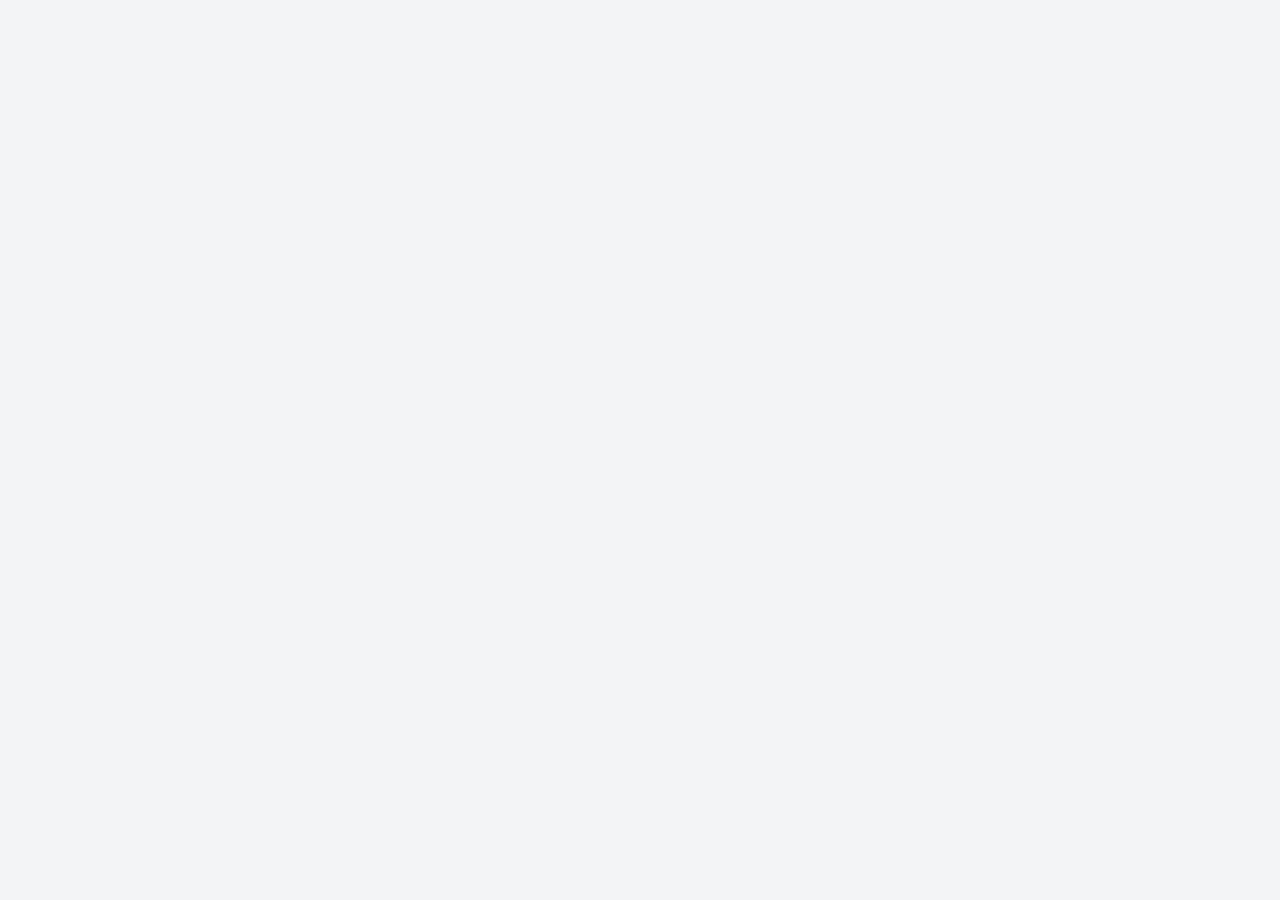
==== index.html @ 789ebaca "feat: 初回コミット（HTML/CSS課題ファイルの配置）" ====
<!DOCTYPE html>
<html lang="ja">
  <head>
    <meta charset="UTF-8" />
    <meta name="viewport" content="width=device-width, initial-scale=1.0" />
    <title>プロフィールカード一覧</title>
    <link rel="stylesheet" href="./style.css" />
  </head>
  <body>
    <!--
      課題:
      このファイルにプロフィールカード一覧ページのHTMLを実装してください。

      実装する内容:
      - ヘッダー
      - メインコンテンツ
      - セクション見出し
      - プロフィールカード3件
      - フッター

      ヒント:
      - header / main / section / article / footer を使ってみましょう
      - カード一覧をまとめる要素も作りましょう
      - カードの中には画像・役職・名前・説明・ボタンを入れましょう
    -->

    <!-- ここから実装してください -->



    <!-- ここまで実装してください -->
  </body>
</html>
---- style.css ----
/* =========================
   基本設定
========================= */
* {
  box-sizing: border-box;
}

body {
  margin: 0;
  font-family: Arial, "Hiragino Kaku Gothic ProN", "Hiragino Sans", Meiryo, sans-serif;
  line-height: 1.6;
  color: #1f2937;
  background-color: #f3f4f6;
}

img {
  display: block;
  max-width: 100%;
}

a {
  color: inherit;
  text-decoration: none;
}

/* =========================
   共通クラス
========================= */

/*
  ヒント:
  - 画面中央寄せ用の .container を作る
  - 横幅は広がりすぎないようにする
*/

/* ここに .container を書く */


/* =========================
   ヘッダー
========================= */

/*
  実装したいこと:
  - 背景色を濃い色にする
  - 文字色を白にする
  - 上下に余白を付ける
*/

.site-header {
  /* ここに記述 */
}

.site-title {
  /* ここに記述 */
}

/* =========================
   メインコンテンツ
========================= */

.main-content {
  /* ここに記述 */
}

.section-title {
  /* ここに記述 */
}

.section-description {
  /* ここに記述 */
}

/* =========================
   カード一覧
========================= */

/*
  実装したいこと:
  - PCでは3列
  - カード間に余白を付ける
  - Flexboxを使う
*/

.card-list {
  /* ここに記述 */
}

.profile-card {
  /* ここに記述 */
}

.profile-image {
  /* ここに記述 */
}

.card-body {
  /* ここに記述 */
}

.card-role {
  /* ここに記述 */
}

.card-name {
  /* ここに記述 */
}

.card-text {
  /* ここに記述 */
}

.card-button {
  /* ここに記述 */
}

.card-button:hover {
  /* ここに記述 */
}

/* =========================
   フッター
========================= */

.site-footer {
  /* ここに記述 */
}

.footer-text {
  /* ここに記述 */
}

/* =========================
   レスポンシブ
========================= */

/*
  実装したいこと:
  - 768px以下でカードを1列にする
  - 必要に応じて余白や文字サイズも調整する
*/

@media (max-width: 768px) {
  .main-content {
    /* ここに記述 */
  }

  .section-title {
    /* ここに記述 */
  }

  .card-list {
    /* ここに記述 */
  }

  .profile-card {
    /* ここに記述 */
  }
}
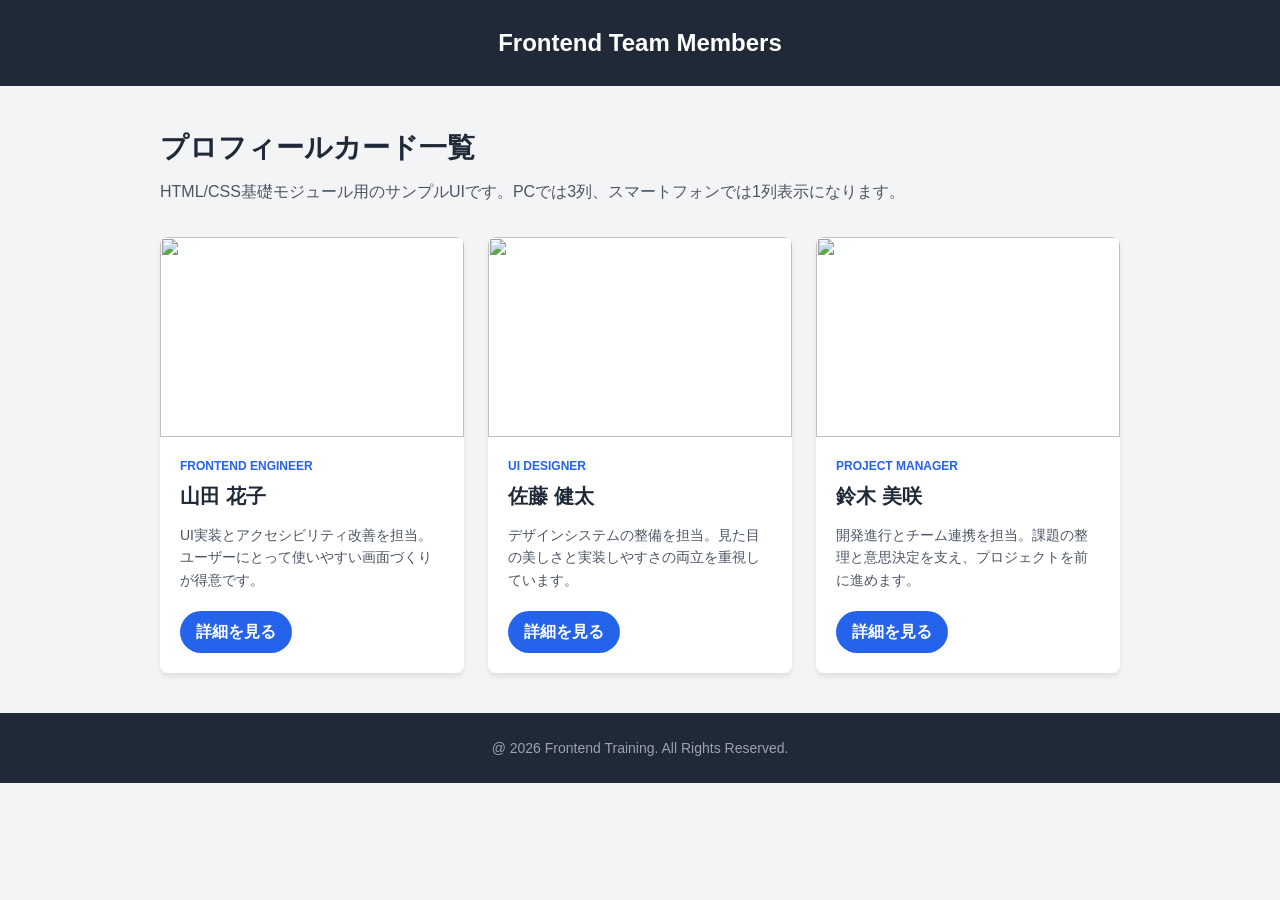
==== commit faf40a4a: "HTML/CSSによるプロフィールカード一覧画面の実装" ====
--- a/index.html
+++ b/index.html
@@ -1,12 +1,14 @@
 <!DOCTYPE html>
 <html lang="ja">
-  <head>
+
+<head>
     <meta charset="UTF-8" />
     <meta name="viewport" content="width=device-width, initial-scale=1.0" />
     <title>プロフィールカード一覧</title>
     <link rel="stylesheet" href="./style.css" />
-  </head>
-  <body>
+</head>
+
+<body>
     <!--
       課題:
       このファイルにプロフィールカード一覧ページのHTMLを実装してください。
@@ -25,9 +27,79 @@
     -->
 
     <!-- ここから実装してください -->
+    <header class="site-header">
+        <div class="container">
+            <h1 class="site-title">Frontend Team Members</h1>
+        </div>
+    </header>
+
+    <main class="main-content">
+        <div class="container">
+            <section>
+                <h2 class="section-title">プロフィールカード一覧</h2>
+                <p class="section-description">HTML/CSS基礎モジュール用のサンプルUIです。PCでは3列、スマートフォンでは1列表示になります。</p>
+
+                <div class="card-list">
+                    <article class="profile-card">
+                        <img src="https://images.unsplash.com/photo-1494790108377-be9c29b29330?auto=format&fit=crop&w=600&q=80"
+                            alt="" class="profile-image" />
+                        <div class="card-body">
+                            <p class="card-role">Frontend Engineer</p>
+                            <h3 class="card-name">山田 花子</h3>
+                            <p class="card-text">
+                                UI実装とアクセシビリティ改善を担当。ユーザーにとって使いやすい画面づくりが得意です。
+                            </p>
+                            <a href="#" class="card-button">詳細を見る</a>
+                        </div>
+                    </article>
+
+                    <article class="profile-card">
+                        <img src="https://images.unsplash.com/photo-1500648767791-00dcc994a43e?auto=format&fit=crop&w=600&q=80"
+                            alt="" class="profile-image" />
+                        <div class="card-body">
+                            <p class="card-role">UI Designer</p>
+                            <h3 class="card-name">佐藤 健太</h3>
+                            <p class="card-text">
+                                デザインシステムの整備を担当。見た目の美しさと実装しやすさの両立を重視しています。
+                            </p>
+                            <a href="#" class="card-button">詳細を見る</a>
+                        </div>
+                    </article>
+
+                    <article class="profile-card">
+                        <img src="https://images.unsplash.com/photo-1438761681033-6461ffad8d80?auto=format&fit=crop&w=600&q=80"
+                            alt="" class="profile-image" />
+                        <div class="card-body">
+                            <p class="card-role">Project Manager</p>
+                            <h3 class="card-name">鈴木 美咲</h3>
+                            <p class="card-text">
+                                開発進行とチーム連携を担当。課題の整理と意思決定を支え、プロジェクトを前に進めます。
+                            </p>
+                            <a href="#" class="card-button">詳細を見る</a>
+                        </div>
+                    </article>
+                </div>
+            </section>
+        </div>
+    </main>
+
+    <footer class="site-footer">
+        <div class="container">
+            <p class="footer-text">
+                @ 2026 Frontend Training. All Rights Reserved.
+            </p>
+        </div>
+    </footer>
+</body>
 
 
 
-    <!-- ここまで実装してください -->
-  </body>
-</html>
+
+
+
+
+
+<!-- ここまで実装してください -->
+
+
+</html>
--- a/style.css
+++ b/style.css
@@ -34,7 +34,11 @@
 */
 
 /* ここに .container を書く */
-
+.container{
+  max-width: 1000px;
+  margin: 0 auto;
+  padding: 0 20px;
+}
 
 /* =========================
    ヘッダー
@@ -49,10 +53,16 @@
 
 .site-header {
   /* ここに記述 */
+  background-color: #1f2937;
+  color: #ffffff;
+  padding: 24px 0;
 }
 
 .site-title {
   /* ここに記述 */
+  margin: 0;
+  font-size: 24px;
+  text-align: center;
 }
 
 /* =========================
@@ -61,14 +71,21 @@
 
 .main-content {
   /* ここに記述 */
+  padding: 40px 0;
 }
 
 .section-title {
   /* ここに記述 */
+  font-size: 28px;
+  margin-top: 0;
+  margin-bottom: 8px;
 }
 
 .section-description {
   /* ここに記述 */
+  color: #4b5563;
+  margin-top: 0;
+  margin-bottom: 32px;
 }
 
 /* =========================
@@ -84,50 +101,86 @@
 
 .card-list {
   /* ここに記述 */
+  display: flex;
+  gap: 24px;
 }
 
 .profile-card {
   /* ここに記述 */
+  flex: 1;
+  background-color: #ffffff;
+  border-radius: 8px;
+  overflow: hidden;
+  box-shadow: 0 4px 6px -1px rgba(0,0,0,0.1);
+
 }
 
 .profile-image {
   /* ここに記述 */
+  width: 100%;
+  height: 200px;
+  object-fit: cover;
 }
 
 .card-body {
   /* ここに記述 */
+  padding: 20px;
 }
 
 .card-role {
   /* ここに記述 */
+  font-size: 12px;
+  color: #2563eb;
+  font-weight: bold;
+  margin: 0 0 4px 0;
+  text-transform: uppercase;
 }
 
 .card-name {
   /* ここに記述 */
+  font-size: 20px;
+  margin: 0 0 12px 0;
 }
 
 .card-text {
   /* ここに記述 */
+  font-size: 14px;
+  color: #4b5563;
+  margin: 0 0 20px 0;
 }
 
 .card-button {
   /* ここに記述 */
+  display: inline-block;
+  text-align: center;
+  background-color: #2563eb;
+  color: #ffffff;
+  padding: 8px 16px;
+  border-radius: 9999px;
+  font-weight: bold;
+  transition: background-color 0.2s ease;
 }
 
 .card-button:hover {
   /* ここに記述 */
-}
-
+  background-color: #1d4ed8;
+}
 /* =========================
    フッター
 ========================= */
 
 .site-footer {
   /* ここに記述 */
+  background-color: #1f2937;
+  color: #9ca3af;
+  padding: 24px 0;
+  text-align: center;
 }
 
 .footer-text {
   /* ここに記述 */
+  margin: 0;
+  font-size: 14px;
 }
 
 /* =========================
@@ -143,17 +196,22 @@
 @media (max-width: 768px) {
   .main-content {
     /* ここに記述 */
+    padding: 24px 0;
   }
 
   .section-title {
     /* ここに記述 */
+    font-size: 22px;
   }
 
   .card-list {
     /* ここに記述 */
+    flex-direction: column;
   }
 
   .profile-card {
     /* ここに記述 */
-  }
-}
+    width: 100%;
+    margin-bottom: 0;
+  }
+}
